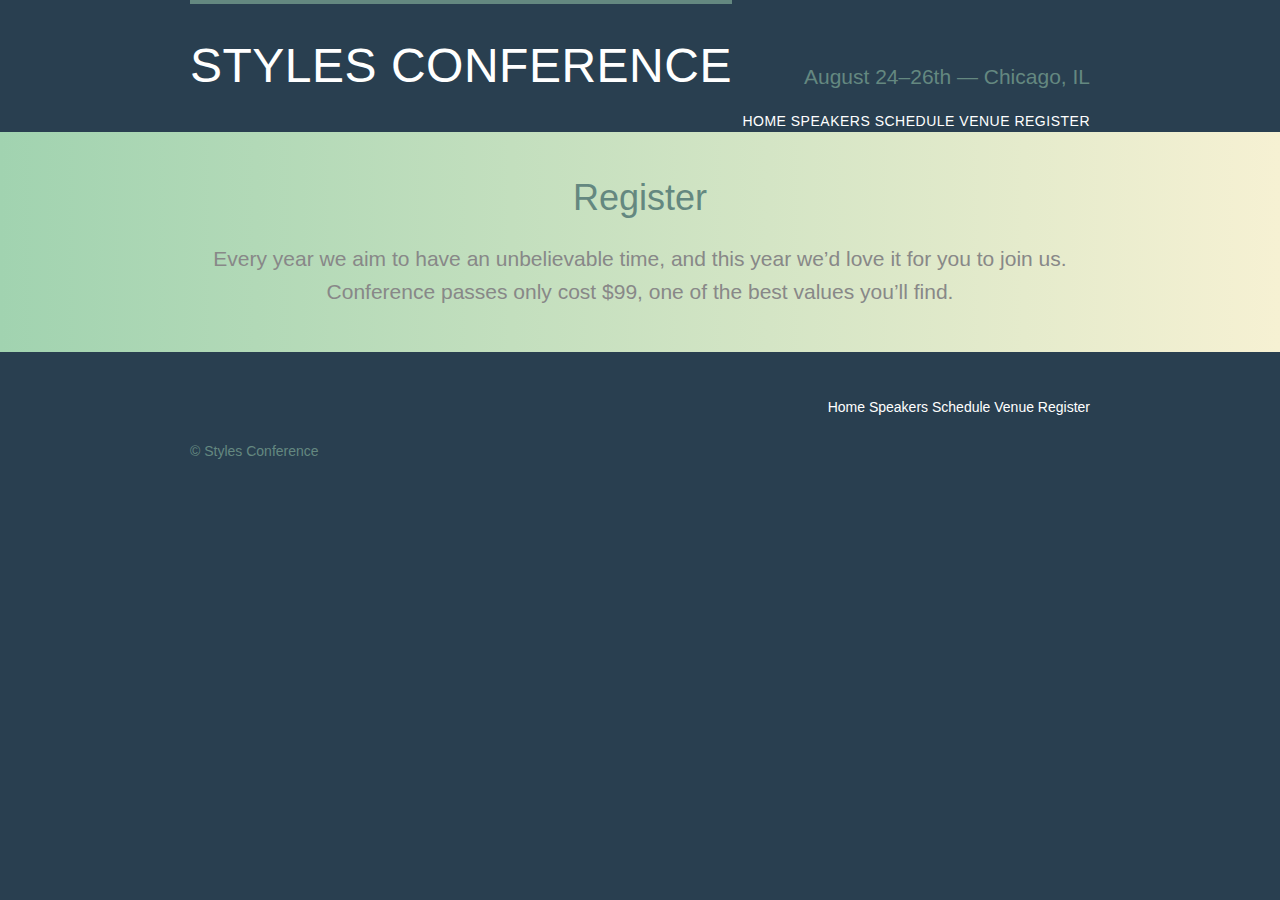
==== register.html @ 083ea2da "Add files" ====
<!DOCTYPE html>
<html lang="en">
    <head>
        <meta charset="utf-8">
        <title>Styles Conference</title>
        <link rel="stylesheet" href="assets/stylesheets/main.css">
    </head>

    <body>
        <header class="primary-header container group">
            <h1 class="logo">
                <a href="index.html">Styles Conference</a>
            </h1>

            <h3 class="tagline">August 24&ndash;26th &mdash; Chicago, IL</h3>
    
            <nav class="nav primary-nav">
                <a href="index.html">Home</a>
                <a href="speakers.html">Speakers</a>
                <a href="schedule.html">Schedule</a>
                <a href="venue.html">Venue</a>
                <a href="register.html">Register</a>
            </nav>

        </header>

        <section class="row-alt">
            <div class="lead container">
      
              <h1>Register</h1>
      
              <p>Every year we aim to have an unbelievable time, and this year we&#8217;d love it for you to join us. Conference passes only cost $99, one of the best values you&#8217;ll find.</p>
      
            </div>
        </section>

        <footer class="primary-footer container group">
            <small>&copy; Styles Conference</small>
    
            <nav class="nav">
                <a href="index.html">Home</a>
                <a href="speakers.html">Speakers</a>
                <a href="schedule.html">Schedule</a>
                <a href="venue.html">Venue</a>
                <a href="register.html">Register</a>
            </nav>
        </footer>
    </body>
</html>
---- assets/stylesheets/main.css ----
/* http://meyerweb.com/eric/tools/css/reset/ 2. v2.0 | 20110126
  License: none (public domain)
*/

html, body, div, span, applet, object, iframe,
h1, h2, h3, h4, h5, h6, p, blockquote, pre,
a, abbr, acronym, address, big, cite, code,
del, dfn, em, img, ins, kbd, q, s, samp,
small, strike, strong, sub, sup, tt, var,
b, u, i, center,
dl, dt, dd, ol, ul, li,
fieldset, form, label, legend,
table, caption, tbody, tfoot, thead, tr, th, td,
article, aside, canvas, details, embed,
figure, figcaption, footer, header, hgroup,
menu, nav, output, ruby, section, summary,
time, mark, audio, video {
  margin: 0;
  padding: 0;
  border: 0;
  font-size: 100%;
  font: inherit;
  vertical-align: baseline;
}
/* HTML5 display-role reset for older browsers */
article, aside, details, figcaption, figure,
footer, header, hgroup, menu, nav, section {
  display: block;
}
body {
  line-height: 1;
}
ol, ul {
  list-style: none;
}
blockquote, q {
  quotes: none;
}
blockquote:before, blockquote:after,
q:before, q:after {
  content: '';
  content: none;
}
table {
  border-collapse: collapse;
  border-spacing: 0;
}

/*
  ========================================
  Custom Styles
  ========================================
*/
body {
  background: #293f50;
  color: #888;
  font: 300 16px/22px "Lato", "Open Sans", "Helvetica Neue", Helvetica, Arial, sans-serif;
}

h1, h2, h3, h4 {
  color: #648880;
}

h1 {
  font-size: 36px;
  line-height: 44px;
}
h2 {
  font-size: 24px;
  line-height: 44px;
}
h3 {
  font-size: 21px;
}
h4 {
  font-size: 18px;
}

h5 {
  color: #a9b2b9;
  font-size: 14px;
  font-weight: 400;
  text-transform: uppercase;
}

strong {
  font-weight: 400;
}
cite, em {
  font-style: italic;
}

/*
  ========================================
  Links
  ========================================
*/
a {
  color: #648880;
  text-decoration: none;
}
a:hover {
  color: #a9b2b9;
}
p a {
  border-bottom: 1px solid #dfe2e5;
}

.primary-header a,
.primary-footer a {
  color: #fff;
}

.primary-header a:hover,
.primary-footer a:hover {
  color: #648880;
}
/*
  ========================================
  Grid
  ========================================
*/
*,
*:before,
*:after {
  -webkit-box-sizing: border-box;
     -moz-box-sizing: border-box;
          box-sizing: border-box;
}

.container,
.grid {
  margin: 0 auto;
  width: 960px;
}
.container {
  padding-left: 30px;
  padding-right: 30px;
}

.col-1-3 {
  width: 33.33%;
}

.col-2-3 {
  width: 66.66%;
}

.col-1-3,
.col-2-3 {
  display: inline-block;
  vertical-align: top;
}

.grid,
.col-1-3,
.col-2-3 {
  padding-left: 15px;
  padding-right: 15px;
}

/*
  ========================================
  Typography
  ========================================
*/
h1, h3, h4, h5, p {
  margin-bottom: 22px;
}

/*
  ========================================
  Leads
  ========================================
*/

.lead {
  text-align: center;
}

.lead p {
  font-size: 21px;
  line-height: 33px;
}

/*
  ========================================
  Buttons
  ========================================
*/
.btn {
  border-radius: 5px;
  color: #fff;
  cursor: pointer;
  display: inline-block;
  font-weight: 400;
  letter-spacing: .5px;
  margin: 0;
  text-transform: uppercase;
}

.btn-alt {
  border: 1px solid #dfe2e5;
  padding: 10px 30px;
}

.btn-alt:hover {
  background: #fff;
  color: #648880;
}

/*
  ========================================
  Home
  ========================================
*/
.hero {
  color: #fff;
  line-height: 44px;
  padding: 22px 80px 66px 80px;
  text-align: center;
}

.hero h2 {
  font-size: 36px;
}

.hero p {
  font-size: 24px;
  font-weight: 100;
}

.teaser a:hover h3 {
  color: #a9b2b9;
}

/*
  ========================================
  Clearfix
  ========================================
*/
.group:before,
.group:after {
  content: "";
  display: table;
}

.group:after {
  clear: both;
}

.group {
  clear: both;
  *zoom: 1;
}

/*
  ========================================
  Rows
  ========================================
*/

.row,
.row-alt {
  min-width: 960px;
}

.row {
  background: #fff;
  padding: 66px 0 44px 0;
}

.row-alt {
  background: #cbe2c1;
  background: -webkit-linear-gradient(to right, #a1d3b0, #f6f1d3);
  background:   -moz-linear-gradient(to right, #a1d3b0, #f6f1d3);
  background:     linear-gradient(to right, #a1d3b0, #f6f1d3);
  padding: 44px 0 22px 0;
}

/*
  ========================================
  Primary header
  ========================================
*/

.logo {
  border-top: 4px solid #648880;
  float: left;
  font-size: 48px;
  font-weight: 100;
  letter-spacing: .5px;
  line-height: 44px;
  padding: 40px 0 22px 0;
  text-transform: uppercase;
}

.tagline {
  margin: 66px 0 22px 0;
  text-align: right;
}

.primary-nav {
  font-size: 14px;
  font-weight: 400;
  letter-spacing: .5px;
  text-transform: uppercase;
}
/*
  ========================================
  Primary footer
  ========================================
*/

.primary-footer {
  color: #648880;
  font-size: 14px;
  padding-bottom: 44px;
  padding-top: 44px;
}

.primary-footer small {
  float: left;
  padding-bottom: 44px;
  padding-top: 44px;
}

/*
  ========================================
  Navigation
  ========================================
*/

.nav {
  text-align: right;
}
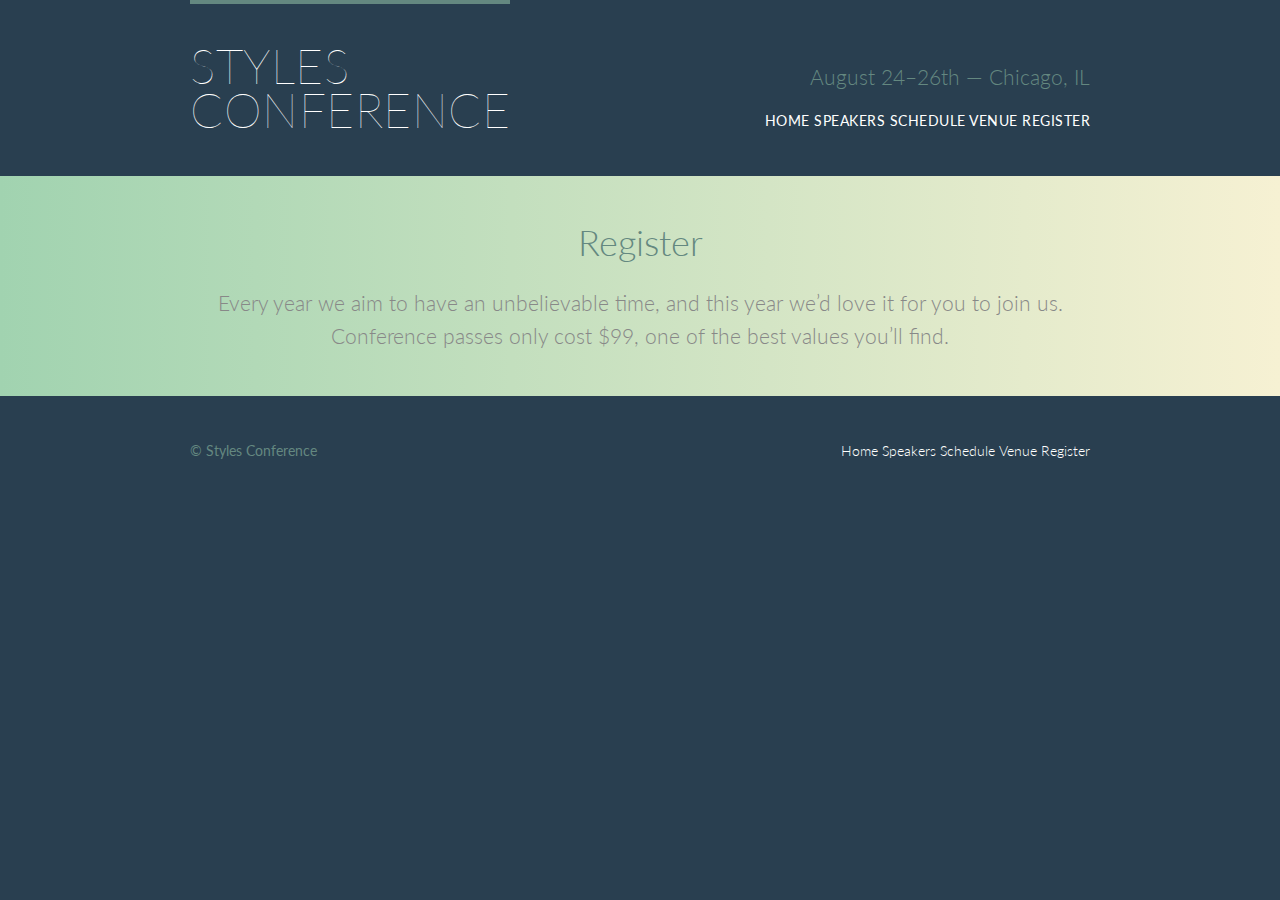
==== commit 3a2918b3: "Touch up" ====
--- a/register.html
+++ b/register.html
@@ -1,49 +1,62 @@
 <!DOCTYPE html>
 <html lang="en">
-    <head>
-        <meta charset="utf-8">
-        <title>Styles Conference</title>
-        <link rel="stylesheet" href="assets/stylesheets/main.css">
-    </head>
 
-    <body>
-        <header class="primary-header container group">
-            <h1 class="logo">
-                <a href="index.html">Styles Conference</a>
-            </h1>
+  <head>
+    <meta charset="utf-8">
+    <title>Register - Styles Conference</title>
+    <link rel="stylesheet" href="assets/stylesheets/main.css">
+    <link rel="stylesheet" href="http://fonts.googleapis.com/css?family=Lato:100,300,400">
+  </head>
 
-            <h3 class="tagline">August 24&ndash;26th &mdash; Chicago, IL</h3>
-    
-            <nav class="nav primary-nav">
-                <a href="index.html">Home</a>
-                <a href="speakers.html">Speakers</a>
-                <a href="schedule.html">Schedule</a>
-                <a href="venue.html">Venue</a>
-                <a href="register.html">Register</a>
-            </nav>
+  <body>
 
-        </header>
+    <!-- Header -->
 
-        <section class="row-alt">
-            <div class="lead container">
-      
-              <h1>Register</h1>
-      
-              <p>Every year we aim to have an unbelievable time, and this year we&#8217;d love it for you to join us. Conference passes only cost $99, one of the best values you&#8217;ll find.</p>
-      
-            </div>
-        </section>
+    <header class="primary-header container group">
 
-        <footer class="primary-footer container group">
-            <small>&copy; Styles Conference</small>
-    
-            <nav class="nav">
-                <a href="index.html">Home</a>
-                <a href="speakers.html">Speakers</a>
-                <a href="schedule.html">Schedule</a>
-                <a href="venue.html">Venue</a>
-                <a href="register.html">Register</a>
-            </nav>
-        </footer>
-    </body>
+      <h1 class="logo">
+        <a href="index.html">Styles <br> Conference</a>
+      </h1>
+
+      <h3 class="tagline">August 24&ndash;26th &mdash; Chicago, IL</h3>
+
+      <nav class="nav primary-nav">
+        <a href="index.html">Home</a>
+        <a href="speakers.html">Speakers</a>
+        <a href="schedule.html">Schedule</a>
+        <a href="venue.html">Venue</a>
+        <a href="register.html">Register</a>
+      </nav>
+
+    </header>
+
+    <!-- Lead -->
+
+    <section class="row-alt">
+      <div class="lead container">
+
+        <h1>Register</h1>
+
+        <p>Every year we aim to have an unbelievable time, and this year we&#8217;d love it for you to join us. Conference passes only cost $99, one of the best values you&#8217;ll find.</p>
+
+      </div>
+    </section>
+
+    <!-- Footer -->
+
+    <footer class="primary-footer container group">
+
+      <small>&copy; Styles Conference</small>
+
+      <nav class="nav">
+        <a href="index.html">Home</a>
+        <a href="speakers.html">Speakers</a>
+        <a href="schedule.html">Schedule</a>
+        <a href="venue.html">Venue</a>
+        <a href="register.html">Register</a>
+      </nav>
+
+    </footer>
+
+  </body>
 </html>--- a/assets/stylesheets/main.css
+++ b/assets/stylesheets/main.css
@@ -1,5 +1,6 @@
-/* http://meyerweb.com/eric/tools/css/reset/ 2. v2.0 | 20110126
-  License: none (public domain)
+/* http://meyerweb.com/eric/tools/css/reset/
+   v2.0 | 20110126
+   License: none (public domain)
 */
 
 html, body, div, span, applet, object, iframe,
@@ -48,78 +49,22 @@
 
 /*
   ========================================
-  Custom Styles
-  ========================================
-*/
+  Custom styles
+  ========================================
+*/
+
 body {
   background: #293f50;
   color: #888;
   font: 300 16px/22px "Lato", "Open Sans", "Helvetica Neue", Helvetica, Arial, sans-serif;
 }
 
-h1, h2, h3, h4 {
-  color: #648880;
-}
-
-h1 {
-  font-size: 36px;
-  line-height: 44px;
-}
-h2 {
-  font-size: 24px;
-  line-height: 44px;
-}
-h3 {
-  font-size: 21px;
-}
-h4 {
-  font-size: 18px;
-}
-
-h5 {
-  color: #a9b2b9;
-  font-size: 14px;
-  font-weight: 400;
-  text-transform: uppercase;
-}
-
-strong {
-  font-weight: 400;
-}
-cite, em {
-  font-style: italic;
-}
-
-/*
-  ========================================
-  Links
-  ========================================
-*/
-a {
-  color: #648880;
-  text-decoration: none;
-}
-a:hover {
-  color: #a9b2b9;
-}
-p a {
-  border-bottom: 1px solid #dfe2e5;
-}
-
-.primary-header a,
-.primary-footer a {
-  color: #fff;
-}
-
-.primary-header a:hover,
-.primary-footer a:hover {
-  color: #648880;
-}
 /*
   ========================================
   Grid
   ========================================
 */
+
 *,
 *:before,
 *:after {
@@ -127,7 +72,6 @@
      -moz-box-sizing: border-box;
           box-sizing: border-box;
 }
-
 .container,
 .grid {
   margin: 0 auto;
@@ -137,36 +81,104 @@
   padding-left: 30px;
   padding-right: 30px;
 }
-
-.col-1-3 {
-  width: 33.33%;
-}
-
-.col-2-3 {
-  width: 66.66%;
-}
-
-.col-1-3,
-.col-2-3 {
-  display: inline-block;
-  vertical-align: top;
-}
-
 .grid,
 .col-1-3,
 .col-2-3 {
   padding-left: 15px;
   padding-right: 15px;
 }
+.col-1-3,
+.col-2-3  {
+  display: inline-block;
+  vertical-align: top;
+}
+.col-1-3 {
+  width: 33.33%;
+}
+.col-2-3 {
+  width: 66.66%;
+}
+
+/*
+  ========================================
+  Clearfix
+  ========================================
+*/
+
+.group:before,
+.group:after {
+  content: "";
+  display: table;
+}
+.group:after {
+  clear: both;
+}
+.group {
+  clear: both;
+  *zoom: 1;
+}
+
+/*
+  ========================================
+  Rows
+  ========================================
+*/
+
+.row,
+.row-alt {
+  min-width: 960px;
+}
+.row {
+  background: #fff;
+  padding: 66px 0 44px 0;
+}
+.row-alt {
+  background: #cbe2c1;
+  background: -webkit-linear-gradient(to right, #a1d3b0, #f6f1d3);
+  background:    -moz-linear-gradient(to right, #a1d3b0, #f6f1d3);
+  background:         linear-gradient(to right, #a1d3b0, #f6f1d3);
+  padding: 44px 0 22px 0;
+}
 
 /*
   ========================================
   Typography
   ========================================
 */
+
+h1, h2, h3, h4 {
+  color: #648880;
+}
 h1, h3, h4, h5, p {
   margin-bottom: 22px;
 }
+h1 {
+  font-size: 36px;
+  line-height: 44px;
+}
+h2 {
+  font-size: 24px;
+  line-height: 44px;
+}
+h3 {
+  font-size: 21px;
+}
+h4 {
+  font-size: 18px;
+}
+h5 {
+  color: #a9b2b9;
+  font-size: 14px;
+  font-weight: 400;
+  text-transform: uppercase;
+}
+strong {
+  font-weight: 400;
+}
+cite,
+em {
+  font-style: italic;
+}
 
 /*
   ========================================
@@ -177,7 +189,6 @@
 .lead {
   text-align: center;
 }
-
 .lead p {
   font-size: 21px;
   line-height: 33px;
@@ -185,9 +196,35 @@
 
 /*
   ========================================
+  Links
+  ========================================
+*/
+
+a {
+  color: #648880;
+  text-decoration: none;
+}
+a:hover {
+  color: #a9b2b9;
+}
+p a {
+  border-bottom: 1px solid #dfe2e5;
+}
+.primary-header a,
+.primary-footer a {
+  color: #fff;
+}
+.primary-header a:hover,
+.primary-footer a:hover {
+  color: #648880;
+}
+
+/*
+  ========================================
   Buttons
   ========================================
 */
+
 .btn {
   border-radius: 5px;
   color: #fff;
@@ -198,84 +235,13 @@
   margin: 0;
   text-transform: uppercase;
 }
-
 .btn-alt {
-  border: 1px solid #dfe2e5;
+  border: 1px solid #fff;
   padding: 10px 30px;
 }
-
 .btn-alt:hover {
   background: #fff;
   color: #648880;
-}
-
-/*
-  ========================================
-  Home
-  ========================================
-*/
-.hero {
-  color: #fff;
-  line-height: 44px;
-  padding: 22px 80px 66px 80px;
-  text-align: center;
-}
-
-.hero h2 {
-  font-size: 36px;
-}
-
-.hero p {
-  font-size: 24px;
-  font-weight: 100;
-}
-
-.teaser a:hover h3 {
-  color: #a9b2b9;
-}
-
-/*
-  ========================================
-  Clearfix
-  ========================================
-*/
-.group:before,
-.group:after {
-  content: "";
-  display: table;
-}
-
-.group:after {
-  clear: both;
-}
-
-.group {
-  clear: both;
-  *zoom: 1;
-}
-
-/*
-  ========================================
-  Rows
-  ========================================
-*/
-
-.row,
-.row-alt {
-  min-width: 960px;
-}
-
-.row {
-  background: #fff;
-  padding: 66px 0 44px 0;
-}
-
-.row-alt {
-  background: #cbe2c1;
-  background: -webkit-linear-gradient(to right, #a1d3b0, #f6f1d3);
-  background:   -moz-linear-gradient(to right, #a1d3b0, #f6f1d3);
-  background:     linear-gradient(to right, #a1d3b0, #f6f1d3);
-  padding: 44px 0 22px 0;
 }
 
 /*
@@ -294,18 +260,17 @@
   padding: 40px 0 22px 0;
   text-transform: uppercase;
 }
-
 .tagline {
   margin: 66px 0 22px 0;
   text-align: right;
 }
-
 .primary-nav {
   font-size: 14px;
   font-weight: 400;
   letter-spacing: .5px;
   text-transform: uppercase;
 }
+
 /*
   ========================================
   Primary footer
@@ -318,11 +283,9 @@
   padding-bottom: 44px;
   padding-top: 44px;
 }
-
 .primary-footer small {
   float: left;
-  padding-bottom: 44px;
-  padding-top: 44px;
+  font-weight: 400;
 }
 
 /*
@@ -333,4 +296,27 @@
 
 .nav {
   text-align: right;
-}+}
+
+/*
+  ========================================
+  Home
+  ========================================
+*/
+
+.hero {
+  color: #fff;
+  line-height: 44px;
+  padding: 22px 80px 66px 80px;
+  text-align: center;
+}
+.hero h2 {
+  font-size: 36px;
+}
+.hero p {
+  font-size: 24px;
+  font-weight: 100;
+}
+.teaser a:hover h3 {
+  color: #a9b2b9;
+}
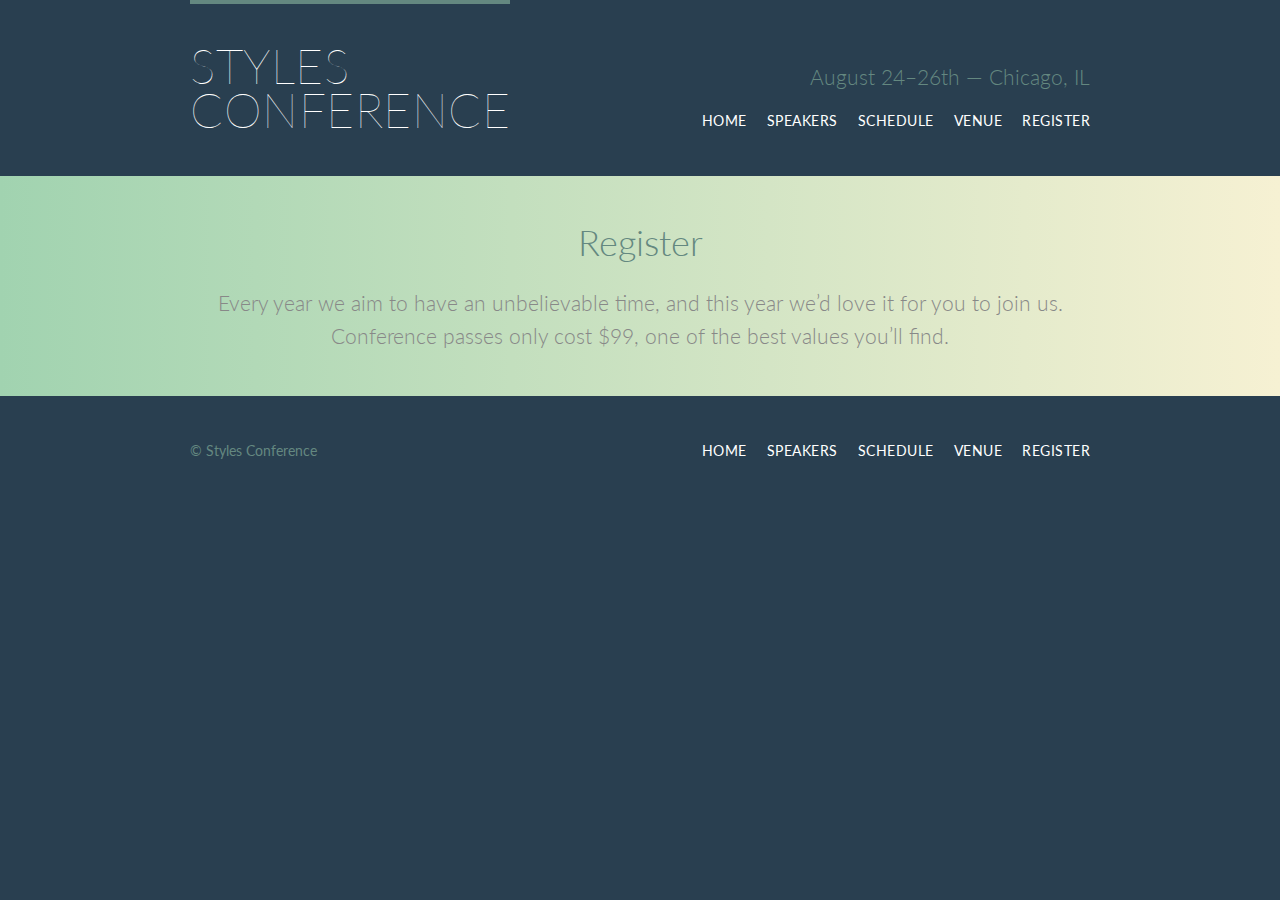
==== commit 9af19313: "Creating Lists and Adding Media" ====
--- a/register.html
+++ b/register.html
@@ -21,11 +21,13 @@
       <h3 class="tagline">August 24&ndash;26th &mdash; Chicago, IL</h3>
 
       <nav class="nav primary-nav">
-        <a href="index.html">Home</a>
-        <a href="speakers.html">Speakers</a>
-        <a href="schedule.html">Schedule</a>
-        <a href="venue.html">Venue</a>
-        <a href="register.html">Register</a>
+        <ul>
+            <li><a href="index.html">Home</a></li><!--
+            --><li><a href="speakers.html">Speakers</a></li><!--
+            --><li><a href="schedule.html">Schedule</a></li><!--
+            --><li><a href="venue.html">Venue</a></li><!--
+            --><li><a href="register.html">Register</li></a>
+        </ul>
       </nav>
 
     </header>
@@ -48,12 +50,14 @@
 
       <small>&copy; Styles Conference</small>
 
-      <nav class="nav">
-        <a href="index.html">Home</a>
-        <a href="speakers.html">Speakers</a>
-        <a href="schedule.html">Schedule</a>
-        <a href="venue.html">Venue</a>
-        <a href="register.html">Register</a>
+      <nav class="nav primary-nav">
+        <ul>
+            <li><a href="index.html">Home</a></li><!--
+            --><li><a href="speakers.html">Speakers</a></li><!--
+            --><li><a href="schedule.html">Schedule</a></li><!--
+            --><li><a href="venue.html">Venue</a></li><!--
+            --><li><a href="register.html">Register</li></a>
+        </ul>
       </nav>
 
     </footer>
--- a/assets/stylesheets/main.css
+++ b/assets/stylesheets/main.css
@@ -298,6 +298,16 @@
   text-align: right;
 }
 
+.nav li {
+  display: inline-block;
+  margin: 0 10px;
+  vertical-align: top;
+}
+
+.nav li:last-child {
+  margin-right: 0;
+}
+
 /*
   ========================================
   Home
@@ -320,3 +330,53 @@
 .teaser a:hover h3 {
   color: #a9b2b9;
 }
+
+.teaser img {
+  border-radius: 5px;
+  display: block;
+  margin-bottom: 22px;
+  max-width: 100%;
+}
+
+/*
+  ========================================
+  Speakers
+  ========================================
+*/
+
+.speaker-info {
+  border: 1px solid #dfe2e5;
+  border-radius: 5px;
+  margin-top: 88px;
+  padding-bottom: 22px;
+  text-align: center;
+}
+
+.speaker-info img {
+  border-radius: 50%;
+  height: 130px;
+  margin: -66px 0 22px 0;
+  vertical-align: top;
+}
+
+.speaker {
+  margin-bottom: 44px;
+}
+
+/*
+  ========================================
+  Venue
+  ========================================
+*/
+
+.venue-theatre {
+  margin-bottom: 66px;
+}
+
+.venue-hotel {
+  margin-bottom: 22px;
+}
+
+.venue-map {
+  height: 264px;
+}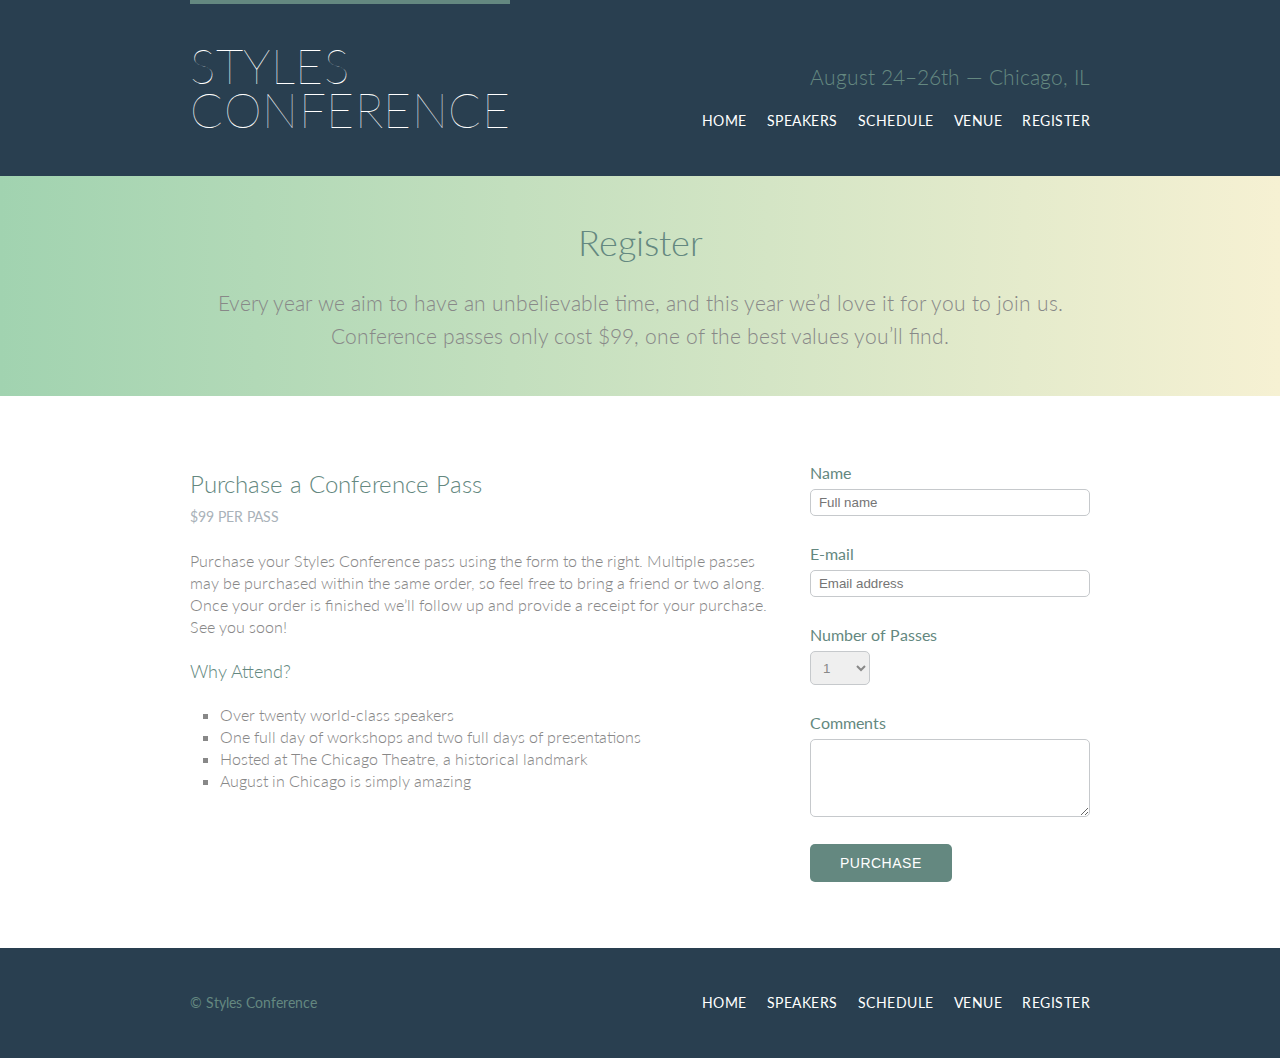
==== commit 43efb504: "Building Forms and Organizing Data with Tables" ====
--- a/register.html
+++ b/register.html
@@ -44,6 +44,61 @@
       </div>
     </section>
 
+    <section class="row">
+        <div class="grid">
+
+            <section class="col-2-3">
+                <h2>Purchase a Conference Pass</h2>
+                <h5>$99 per Pass</h5>
+
+                <p>Purchase your Styles Conference pass using the form to the right. Multiple passes may be purchased within the same order, so feel free to bring a friend or two along. Once your order is finished we&#8217;ll follow up and provide a receipt for your purchase. See you soon!</p>
+
+                <h4>Why Attend?</h4>
+
+                <ul class="why-attend">
+                    <li>Over twenty world-class speakers</li>
+                    <li>One full day of workshops and two full days of presentations</li>
+                    <li>Hosted at The Chicago Theatre, a historical landmark</li>
+                    <li>August in Chicago is simply amazing</li>
+                </ul>
+            </section><!---
+
+            --><form class="col-1-3" action="#" method="post">
+                    <fieldset class="register-group">
+
+                        <label>
+                            Name
+                            <input type="text" name="name" placeholder="Full name" required>
+                        </label>
+
+                        <label>
+                            E-mail<input type="email" name="email" placeholder="Email address" required>
+                        </label>
+
+                        <label>
+                            Number of Passes
+                            <select name="quantity" required>
+                                <option value="1" selected>1</option>
+                                <option value="2">2</option>
+                                <option value="3">3</option>
+                                <option value="4">4</option>
+                                <option value="5">5</option>
+                            </select>
+                        </label>
+
+                        <label>
+                            Comments
+                            <textarea name="comments"></textarea>
+                        </label>
+
+                    </fieldset>
+
+                    <input class="btn btn-default" type="submit" name="submit" value="Purchase">
+            </form>
+
+        </div>
+    </section>
+
     <!-- Footer -->
 
     <footer class="primary-footer container group">
--- a/assets/stylesheets/main.css
+++ b/assets/stylesheets/main.css
@@ -244,6 +244,17 @@
   color: #648880;
 }
 
+.btn-default {
+  border: 0;
+  background: #648880;
+  padding: 11px 30px;
+  font-size: 14px;
+}
+
+.btn-default:hover {
+  background: #77a198;
+}
+
 /*
   ========================================
   Primary header
@@ -379,4 +390,132 @@
 
 .venue-map {
   height: 264px;
+}
+
+/*
+  ========================================
+  Register
+  ========================================
+*/
+
+.why-attend {
+  list-style: square;
+  margin: 0 0 22px 30px;
+}
+
+form {
+  margin-bottom: 22px;
+}
+input,
+select,
+textarea {
+  font: 300 16/22px "Lato", "Open Sans", "Helvetica Neue", Helvetica, Arial, sans-serif;
+}
+
+.register-group label {
+  color: #648880;
+  cursor: pointer;
+  font-weight: 400;
+}
+
+.register-group input,
+.register-group select,
+.register-group textarea {
+  border: 1px solid #c6c9cc;
+  border-radius: 5px;
+  color: #888;
+  display: block;
+  margin: 5px 0 27px 0;
+  padding: 5px 8px;
+}
+
+.register-group input,
+.register-group textarea {
+  width: 100%
+}
+
+.register-group select {
+  height: 34px;
+  width: 60px;
+}
+
+.register-group textarea {
+  height: 78px;
+}
+
+/*
+  ========================================
+  Schedule
+  ========================================
+*/
+
+table {
+  margin-bottom: 44px;
+  width: 100%;
+}
+table:last-child {
+  margin-bottom: 0;
+}
+
+th,
+td {
+  padding-bottom: 22px;
+  vertical-align: top;
+}
+
+th {
+  padding-right: 45px;
+  text-align: right;
+  width: 20%;
+}
+
+td {
+  width: 40%;
+}
+
+thead {
+  line-height: 44px;
+}
+
+thead th {
+  color: #648880;
+  font-size: 24px;
+}
+
+tbody th {
+  color: #a9b2b9;
+  font-size: 14px;
+  font-weight: 400;
+  padding-top: 22px;
+  text-transform: uppercase;
+}
+
+tbody td {
+  border-top: 1px solid #dfe2e5;
+  padding-top: 21px;
+}
+
+tbody td:first-of-type {
+  padding-right: 15px;
+}
+
+tbody td:last-of-type {
+  padding-left: 15px;
+}
+
+tbody td:only-of-type {
+  padding-left: 0;
+  padding-right: 0;
+}
+
+table a {
+  color: #888;
+}
+
+table h4 {
+  margin-bottom: 0;
+}
+
+.schedule-offset {
+  color: #a9b2b9;
 }